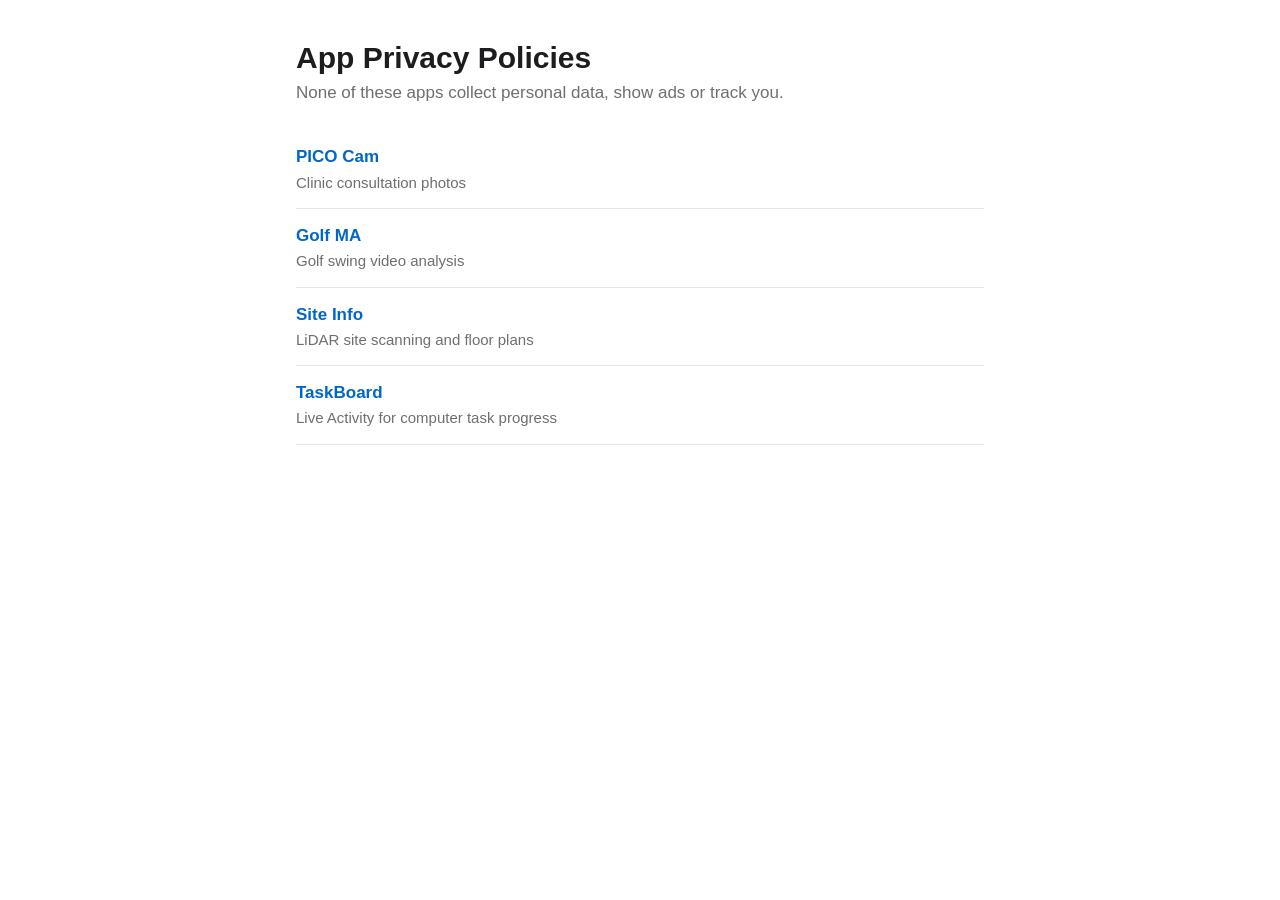
==== index.html @ 3ef774e0 "Privacy policies for PICO Cam, Golf MA, Site Info, TaskBoard" ====
<!doctype html>
<html lang="en">
<head>
<meta charset="utf-8">
<meta name="viewport" content="width=device-width, initial-scale=1">
<title>App Privacy Policies</title>
<link rel="stylesheet" href="style.css">
</head>
<body>
<main>
<h1>App Privacy Policies</h1>
<p class="updated">None of these apps collect personal data, show ads or track you.</p>
<div class="apps">
<a href="picocam/">PICO Cam<span>Clinic consultation photos</span></a>
<a href="golfma/">Golf MA<span>Golf swing video analysis</span></a>
<a href="siteinfo/">Site Info<span>LiDAR site scanning and floor plans</span></a>
<a href="taskboard/">TaskBoard<span>Live Activity for computer task progress</span></a>
</div>
</main>
</body>
</html>
---- style.css ----
:root { --bg: #ffffff; --fg: #1d1d1f; --muted: #6e6e73; --line: #e5e5ea; --link: #0066cc; }
@media (prefers-color-scheme: dark) { :root { --bg: #000000; --fg: #f5f5f7; --muted: #a1a1a6; --line: #2c2c2e; --link: #2997ff; } }
* { box-sizing: border-box; }
body { margin: 0; background: var(--bg); color: var(--fg); font: 17px/1.55 -apple-system, BlinkMacSystemFont, "Segoe UI", Helvetica, Arial, sans-serif; }
main { max-width: 720px; margin: 0 auto; padding: 40px 16px 64px; }
h1 { font-size: 30px; line-height: 1.2; margin: 0 0 4px; }
h2 { font-size: 20px; margin: 32px 0 8px; }
p, li { margin: 0 0 10px; }
ul { padding-left: 22px; }
.updated { color: var(--muted); margin-bottom: 24px; }
a { color: var(--link); }
.apps a { display: block; padding: 14px 0; border-bottom: 1px solid var(--line); text-decoration: none; font-weight: 600; }
.apps span { display: block; color: var(--muted); font-weight: 400; font-size: 15px; }
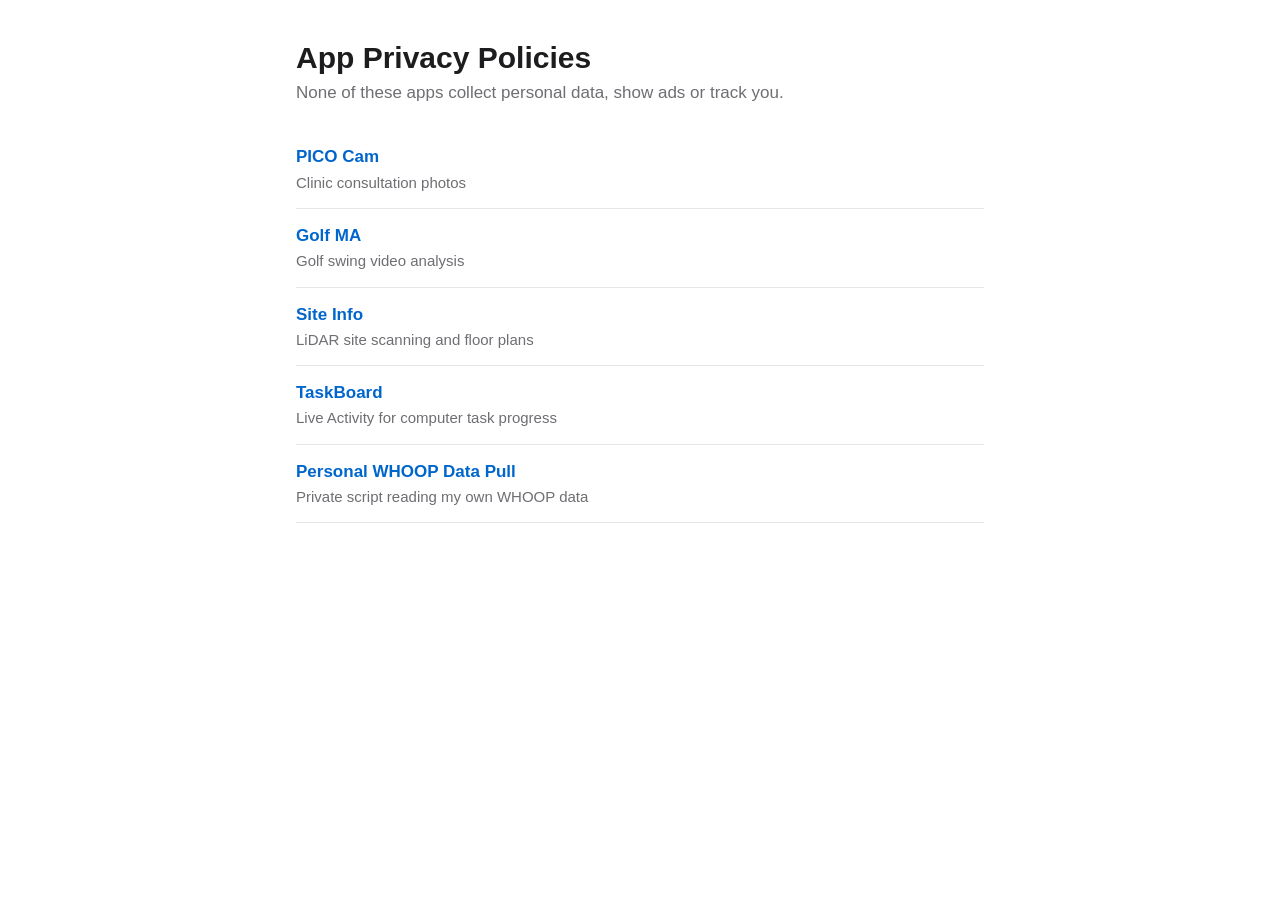
==== commit 20087dba: "Add personal WHOOP data pull privacy policy" ====
--- a/index.html
+++ b/index.html
@@ -15,6 +15,7 @@
 <a href="golfma/">Golf MA<span>Golf swing video analysis</span></a>
 <a href="siteinfo/">Site Info<span>LiDAR site scanning and floor plans</span></a>
 <a href="taskboard/">TaskBoard<span>Live Activity for computer task progress</span></a>
+<a href="whoop/">Personal WHOOP Data Pull<span>Private script reading my own WHOOP data</span></a>
 </div>
 </main>
 </body>
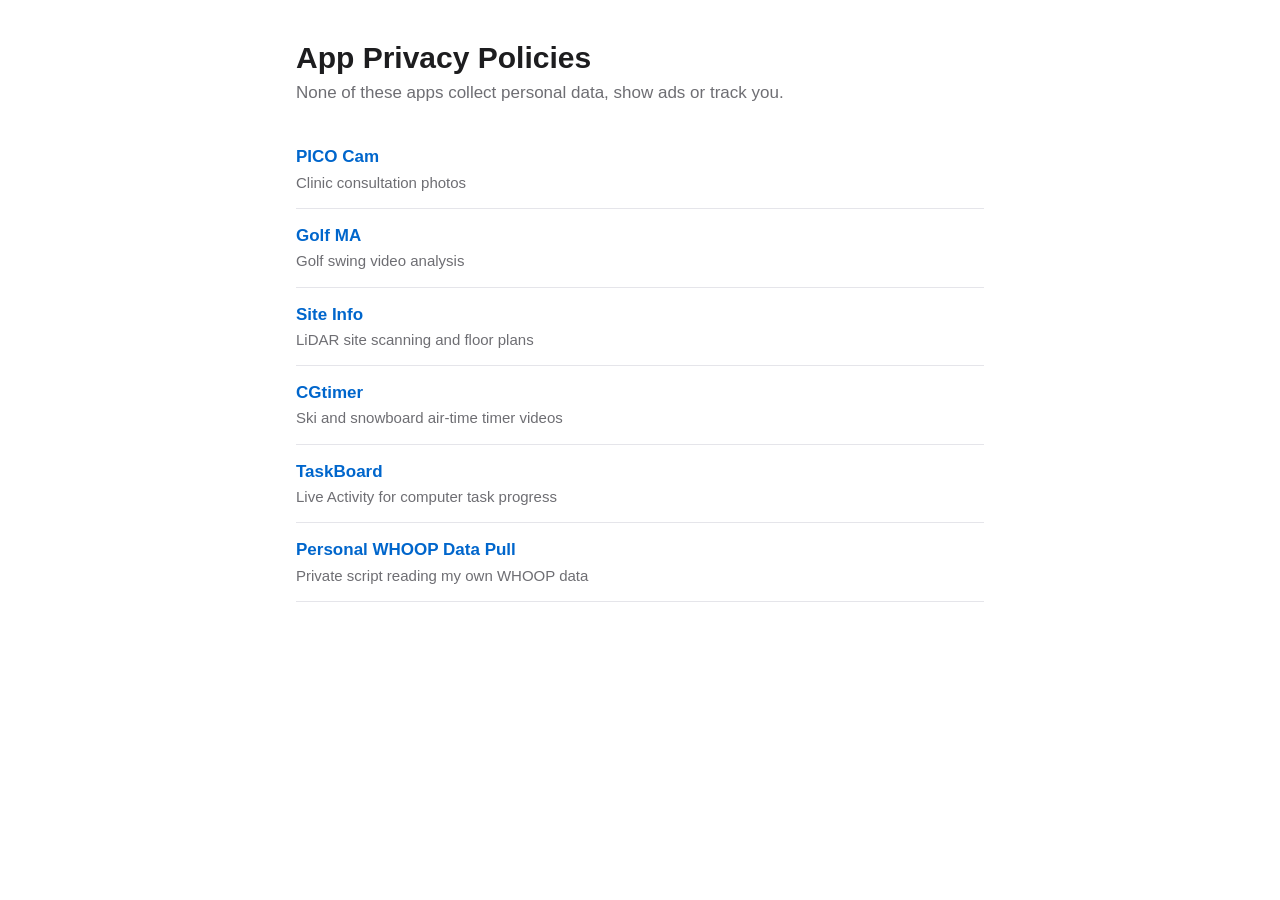
==== commit 400c7d0f: "Privacy policy for CGtimer" ====
--- a/index.html
+++ b/index.html
@@ -14,6 +14,7 @@
 <a href="picocam/">PICO Cam<span>Clinic consultation photos</span></a>
 <a href="golfma/">Golf MA<span>Golf swing video analysis</span></a>
 <a href="siteinfo/">Site Info<span>LiDAR site scanning and floor plans</span></a>
+<a href="cgtimer/">CGtimer<span>Ski and snowboard air-time timer videos</span></a>
 <a href="taskboard/">TaskBoard<span>Live Activity for computer task progress</span></a>
 <a href="whoop/">Personal WHOOP Data Pull<span>Private script reading my own WHOOP data</span></a>
 </div>
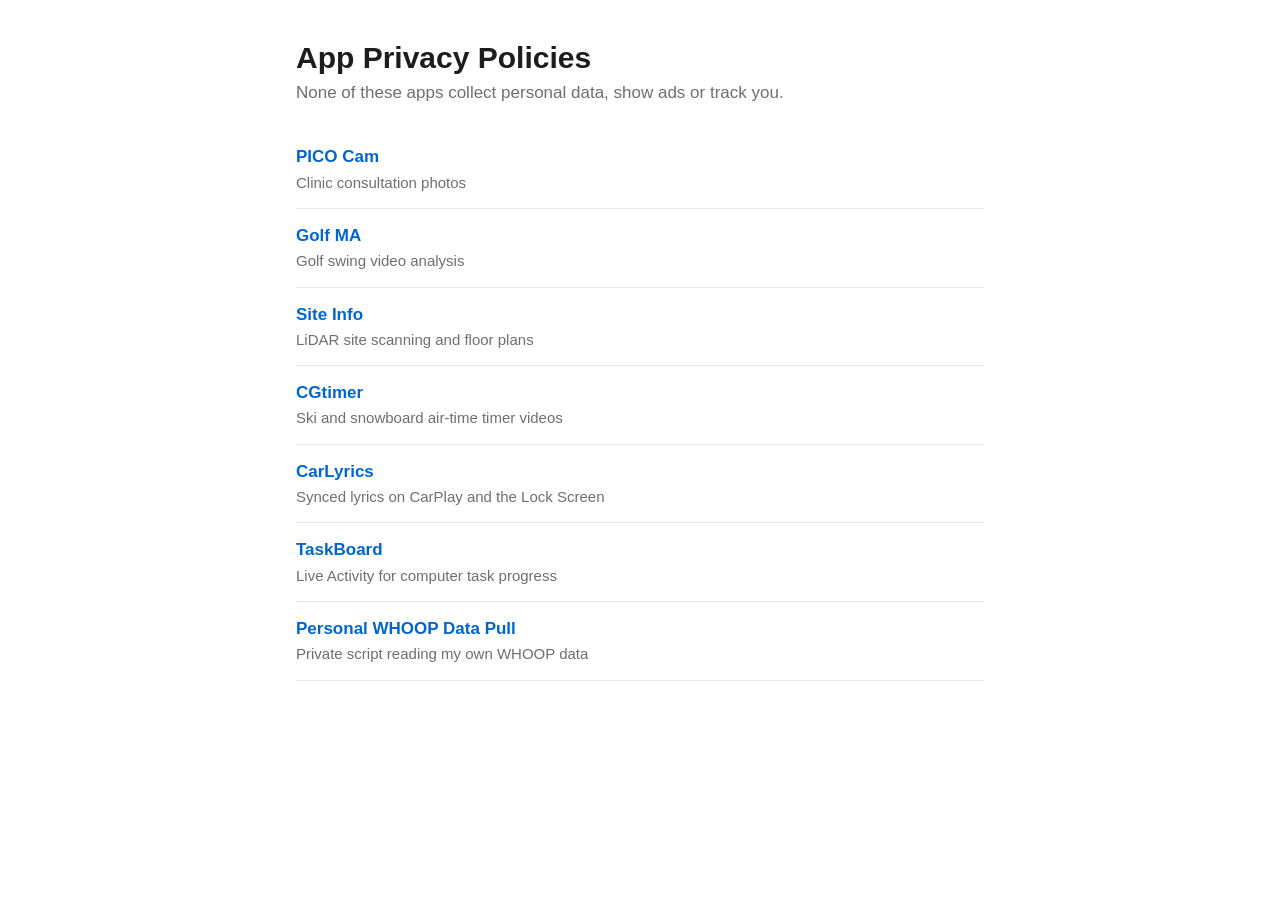
==== commit ce1d171f: "Privacy policy for CarLyrics" ====
--- a/index.html
+++ b/index.html
@@ -15,6 +15,7 @@
 <a href="golfma/">Golf MA<span>Golf swing video analysis</span></a>
 <a href="siteinfo/">Site Info<span>LiDAR site scanning and floor plans</span></a>
 <a href="cgtimer/">CGtimer<span>Ski and snowboard air-time timer videos</span></a>
+<a href="carlyrics/">CarLyrics<span>Synced lyrics on CarPlay and the Lock Screen</span></a>
 <a href="taskboard/">TaskBoard<span>Live Activity for computer task progress</span></a>
 <a href="whoop/">Personal WHOOP Data Pull<span>Private script reading my own WHOOP data</span></a>
 </div>
